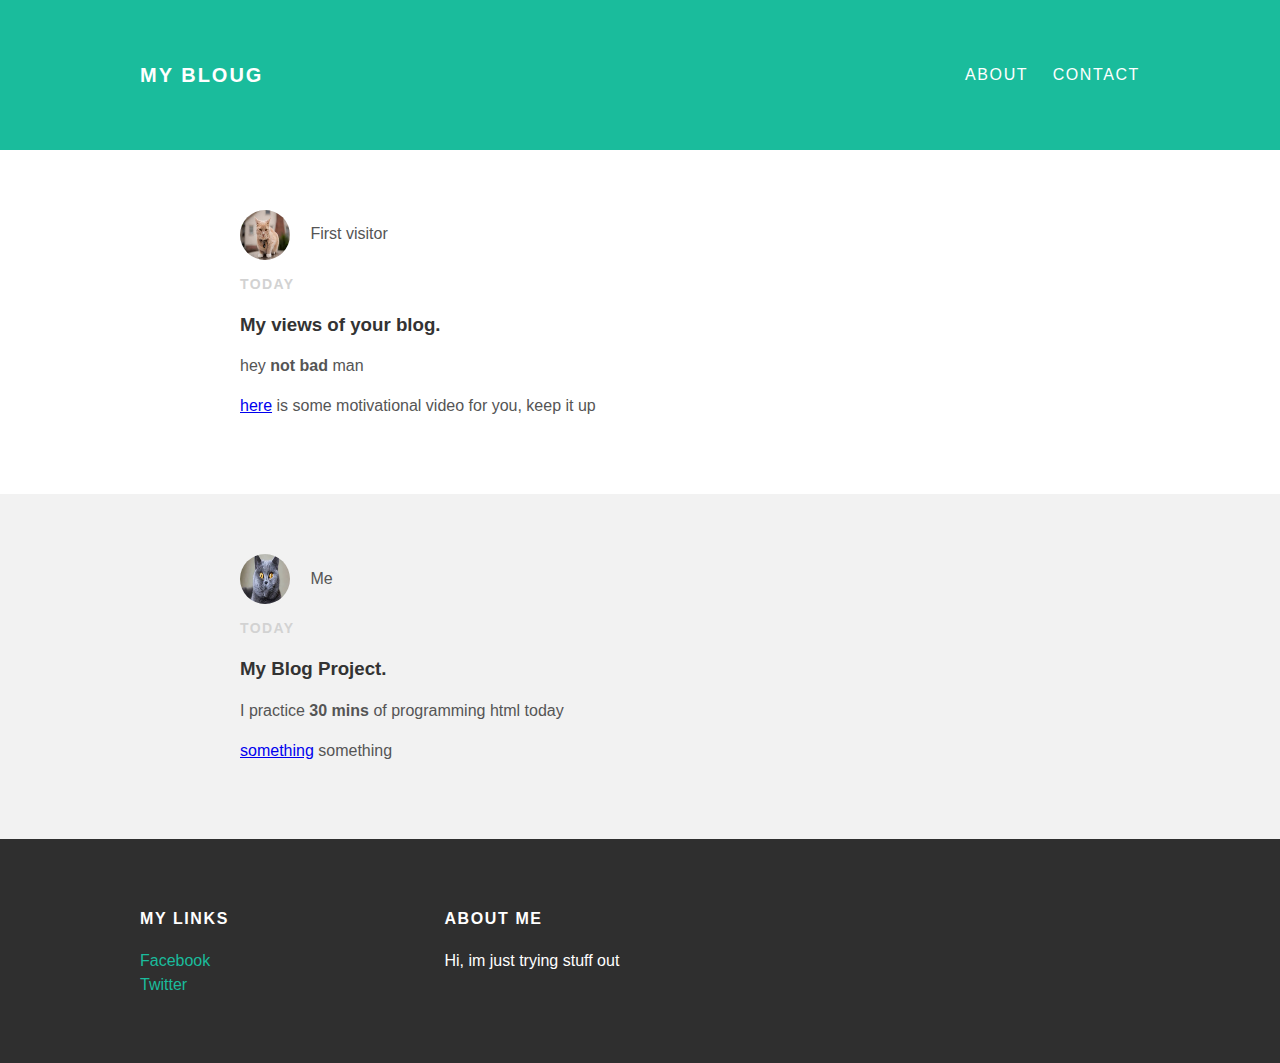
==== index.html @ 75e70042 "Add files via upload" ====
<!DOCTYPE html>
<html>
 <head>
  <title>My Bloug</title>
  <link rel="stylesheet" type="text/css" href="styles.css">
 </head>
  <body>
    <div id="header">
     <div class="container">
      <a id="header-title" href="index.html">My Bloug </a>
      <ul id="header-nav">
        <li><a href="about.html">About</a></li>

        <li><a href ="mailto:znweliew27@gmail.com">Contact</a></li>
      </ul>
     </div>
     </div>

    <div id="content">
      <div class="post-container">
       <div class="post">
         <div class="post-author">
           <img src="cat2.jfif">
           <span>First visitor</span>
           </div>
           <p class="post-date">Today</p>
           <h3 class="post-title">My views of your blog.</h3>
           <div class="post-content">
             <p>hey <strong>not bad</strong> man</p>
             <p> <a href="https://www.youtube.com/watch?v=btPJPFnesV4">here<a/> is some motivational video for you, keep it up</p>
             </div>
         </div>
      </div>
      </div>

     <div class="post-container">
      <div class="post">
        <div class="post-author">
          <img src="cat.jfif">
          <span>Me</span>
          </div>
          <p class="post-date">Today</p>
          <h3 class="post-title">My Blog Project.</h3>
          <div class="post-content">
            <p>I practice <strong>30 mins</strong> of programming html today</p>
            <p> <a href="https://www.youtube.com">something<a/> something</p>
            </div>
        </div>
     </div>
     </div>

    <div id="footer">
     <div class="container">
      <div class="column">
        <h4>My Links</h4>
        <p>
          <a href="facebook.html">Facebook</a>
          <br>
          <a href="twitter.html">Twitter</a>
        </p>
        </div>
      <div class="column">
        <h4>About Me</h4>
        <p>Hi, im just trying stuff out</p>
        </div>
     </div>
     </div>
  </body>
</html>
---- styles.css ----
@import url(http://fonts.googleapis.com/css?family=Montserrat:400,700);
body{
  color: #555;
  margin: 0;

  font-family: 'Monserrat',
  sans-serif;
}

#header{
  background-color: #1abc9c;
  height: 150px;
  line-height: 150px;
}

#header a{
  color: white;
  text-decoration: none;

  text-transform: uppercase;
  letter-spacing: 0.1em;
}

#header a:hover{
  color: #222;
}

#header-title{
  display: block;
  float: left;
  font-size: 20px;
  font-weight: bold;
}

#header-nav {
  display: block;
  float: right;
  margin-top: 0;
}

#header-nav li{
  display: inline;
  padding-left: 20px;
}

.container{
  max-width: 1000px;
  margin: 0 auto;
}

.post, .about{
  max-width: 800px;
  margin: 0 auto;
  padding: 60px 0;
}

.about{
  text-align: center;
}

.post-author img{
  width: 50px;
  height: 50px;
  vertical-align: middle;
}

.post-author img,
.about-author img{
  border-radius: 50%;
}
.post-author span{
  margin-left : 16px;
}

.post-date{
  color: #d2d2d2;
  font-size: 14px;
  font-weight: bold;
  text-transform: uppercase;
  letter-spacing: 0.1em;
}

.post-container:nth-child(even){
  background-color: #f2f2f2;
}

h1,h2,h3,h4{
  color: #333;
}

 p{
  line-height: 1.5;
}
#footer{
  background-color: #2f2f2f;
  padding: 50px 0
}

.column{
  min-width: 300px;
  display: inline-block;
  vertical-align: top;
}

#footer h4{
  color: white;
  text-transform: uppercase;
  letter-spacing: 0.1em;
}

#footer p{
  color: white;
}

#footer a{
  color: #1abc9c;
  text-decoration: none;
}

#footer a:hover {
  color: #F6A623;
}
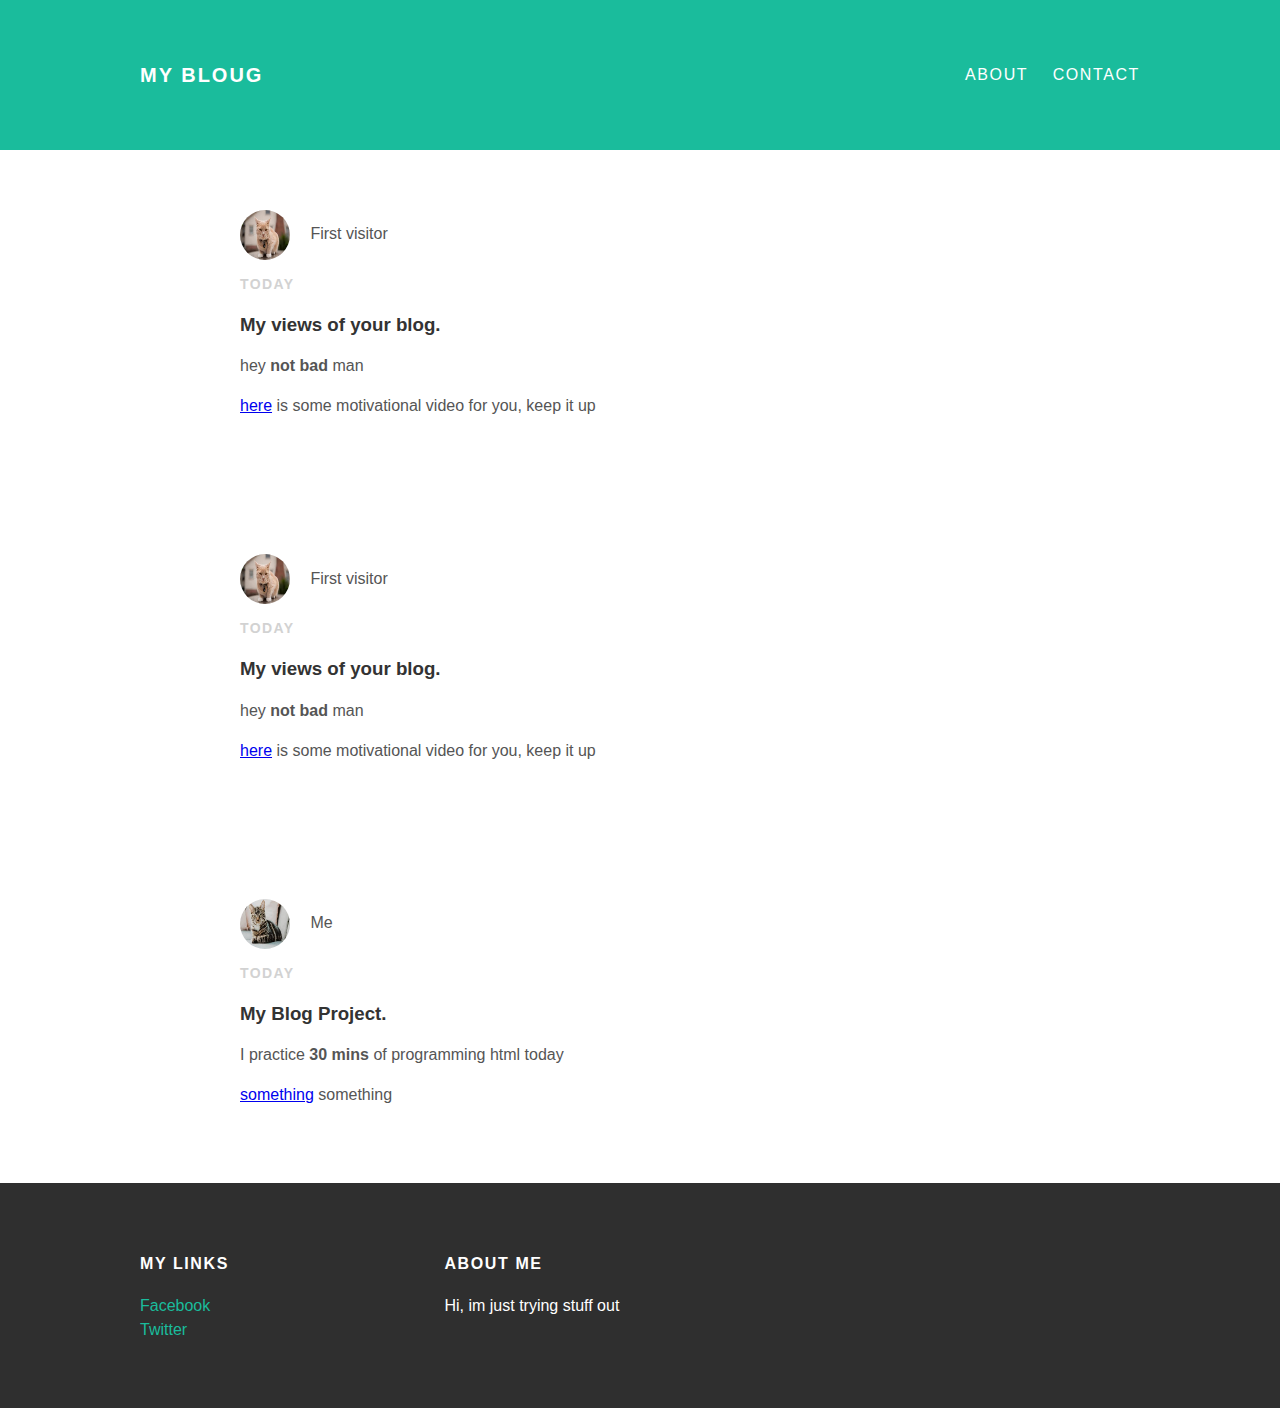
==== commit b803695b: "Update index.html" ====
--- a/index.html
+++ b/index.html
@@ -17,6 +17,21 @@
      </div>
 
     <div id="content">
+     
+     <div class="post-container">
+       <div class="post">
+         <div class="post-author">
+           <img src="cat2.jfif">
+           <span>First visitor</span>
+           </div>
+           <p class="post-date">Today</p>
+           <h3 class="post-title">My views of your blog.</h3>
+           <div class="post-content">
+             <p>hey <strong>not bad</strong> man</p>
+             <p> <a href="https://www.youtube.com/watch?v=btPJPFnesV4">here<a/> is some motivational video for you, keep it up</p>
+             </div>
+         </div>
+      
       <div class="post-container">
        <div class="post">
          <div class="post-author">
